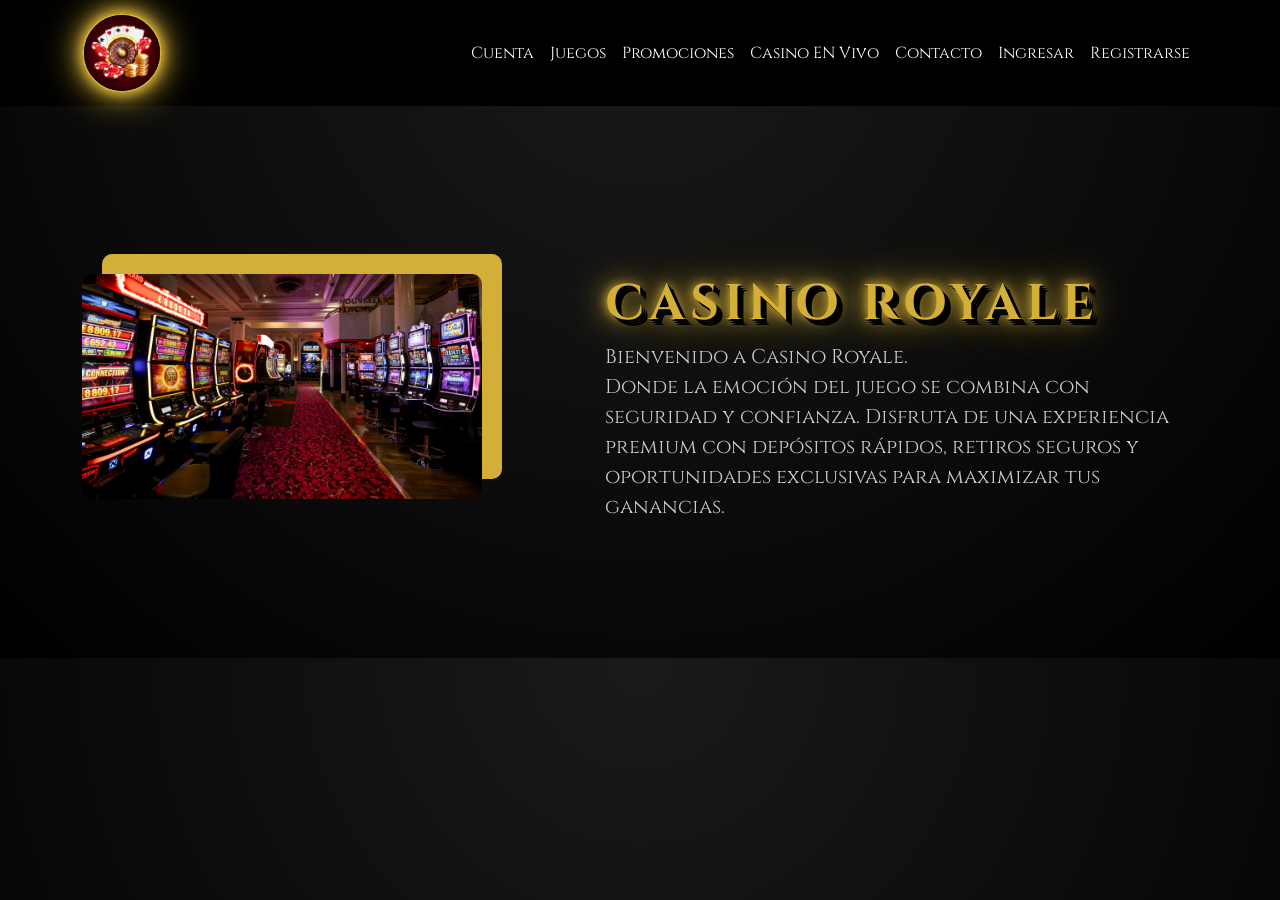
==== src/index.html @ c1e1fdb4 "a" ====
<!DOCTYPE html>
<html lang="en">
<head>
    <meta charset="UTF-8">
    <meta name="viewport" content="width=device-width, initial-scale=1.0">
    <title>Casino Royale</title>
    <link href="https://cdn.jsdelivr.net/npm/bootstrap@5.3.8/dist/css/bootstrap.min.css" rel="stylesheet">
    <link href="https://fonts.googleapis.com/css2?family=Cinzel:wght@400;600;700&display=swap" rel="stylesheet">
    <link rel="stylesheet" href="css/style.css">
</head>
<body>
    <header>
        <nav class="navbar navbar-expand-lg bg-casino">
            <div class="container">
                <a class="navbar-brand" href="#">
                    <img src="img/logo.png" alt="Logo Casino">
                </a>
                <button class="navbar-toggler" type="button" data-bs-toggle="collapse" data-bs-target="#navbarNav">
                    <span class="navbar-toggler-icon"></span>
                </button>

                <div class="collapse navbar-collapse" id="navbarNav">
                    <ul class="navbar-nav ms-auto">
                        <li class="nav-item"><a class="nav-link active" href="#">Home</a></li>
                        <li class="nav-item"><a class="nav-link" href="#">Cuenta</a></li>
                        <li class="nav-item"><a class="nav-link" href="#">Juegos</a></li>
                        <li class="nav-item"><a class="nav-link" href="#">Promociones</a></li>
                        <li class="nav-item"><a class="nav-link" href="#">Casino EN Vivo</a></li>
                        <li class="nav-item"><a class="nav-link" href="#">Contacto</a></li>
                        <li class="nav-item"><a class="nav-link" href="#">Ingresar</a></li>
                        <li class="nav-item"><a class="nav-link" href="#">Registrarse</a></li>
                    </ul>
                </div>
            </div>
        </nav>
    </header>

    <section id="hero" class="mt-5">
        <div class="container">
            <div class="row">

                <article class="col-lg-5">
                    <div class="cont-foto">
                        <img src="img/hero.png" alt="Imagen de Casino" class="img-fluid">
                    </div>
                </article>

                <article class="col-lg-7 cont-info">
                    <h1 class="titulo-casino">Casino Royale</h1>
                    <p>
                        Bienvenido a Casino Royale.<br>
                        Donde la emoción del juego se combina con seguridad y confianza. 
                        Disfruta de una experiencia premium con depósitos rápidos, 
                        retiros seguros y oportunidades exclusivas para maximizar tus ganancias.
                    </p>
                </article>

            </div>
        </div>
    </section>

</body>
</html>
---- src/css/style.css ----
:root{
    --bg-body: linear-gradient(to bottom, #111, #1a1a1a);
    --primary-color: #d4af37;
    --fontSize-tittle: 40px;
    --fontSize-parrafos: 20px;
}

body{
    font-family: 'Cinzel', serif;
    background: radial-gradient(circle at top, #1a1a1a, #000);
    color: white;
}


nav.bg-casino{
    background: #000;
}

.navbar-brand img{
    width: 180px;
}

nav .navbar-brand img{
    width: 80px;              
    height: 80px;             
    object-fit: cover;        
    border-radius: 50%;       
    border: 2px solid #d4af37; 
    box-shadow: 0 0 10px #d4af37,
                0 0 20px #d4af37,
                0 0 40px #d4af37; 
    transition: 0.3s ease;
}

nav .navbar-brand img:hover{
    transform: scale(1.1);
    box-shadow: 0 0 15px #ffd700,
                0 0 30px #ffd700,
                0 0 60px #ffd700;
}

nav.bg-casino ul li a{
    color: #fff;
    position: relative;
}

nav.bg-casino ul li a::after{
    content: "";
    position: absolute;
    width: 0%;
    height: 2px;
    background: var(--primary-color);
    left: 0;
    bottom: -5px;
    transition: .3s;
}

nav.bg-casino ul li a:hover{
    color: var(--primary-color);
}

nav.bg-casino ul li a:hover::after{
    width: 100%;
}

#hero{
    padding: 120px 0;
}

#hero .cont-foto{
    position: relative;
    width: 400px;
}

#hero .cont-foto img{
    position: relative;
    width: 100%;
    z-index: 2;
    border-radius: 10px;
}

#hero .cont-foto::before{
    content: "";
    position: absolute;
    width: 100%;
    height: 100%;
    background: var(--primary-color);
    top: -20px;
    left: 20px;
    z-index: 1;
    border-radius: 10px;
}

#hero .cont-info{
    padding-left: 60px;
}

#hero .cont-info h1{
    font-size: 50px;
    color: var(--primary-color);
}

#hero .cont-info p{
    font-size: var(--fontSize-parrafos);
    color: #ccc;
}


.titulo-casino{
    font-family: 'Cinzel', serif;
    font-size: 75px;
    font-weight: 700;
    text-transform: uppercase;
    letter-spacing: 5px;
    
    color: var(--primary-color);

    text-shadow:
        2px 2px 0 #000,
        4px 4px 0 #000,
        6px 6px 0 #000,
        0 0 10px var(--primary-color),
        0 0 20px var(--primary-color),
        0 0 40px var(--primary-color);

    transition: all 0.3s ease;
}

.titulo-casino:hover{
    transform: scale(1.08);

    text-shadow:
        3px 3px 0 #000,
        6px 6px 0 #000,
        9px 9px 0 #000,
        0 0 15px #ffd700,
        0 0 30px #ffd700,
        0 0 60px #ffd700,
        0 0 100px #ffd700;
}
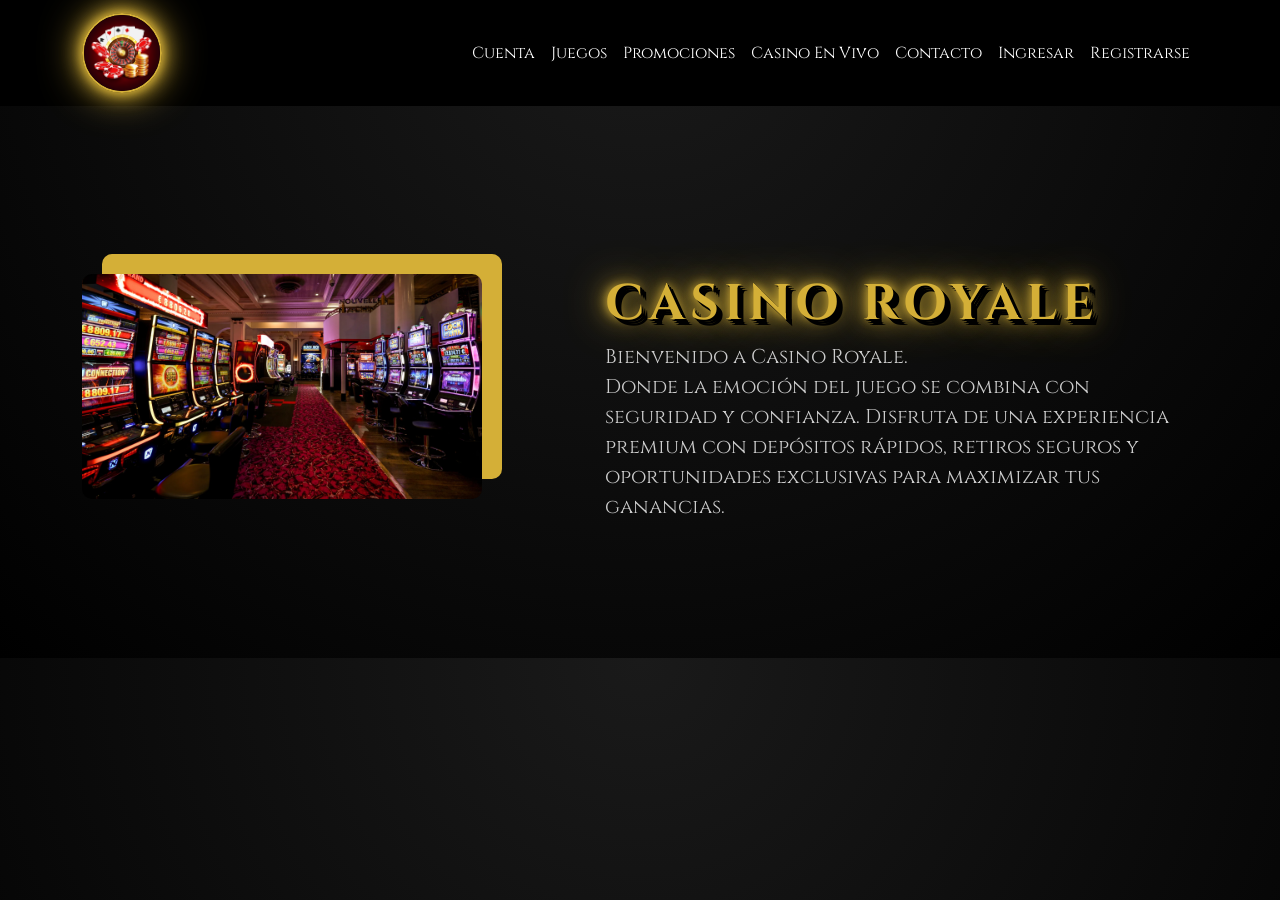
==== commit 1c2affe0: "a" ====
--- a/src/index.html
+++ b/src/index.html
@@ -7,6 +7,7 @@
     <link href="https://cdn.jsdelivr.net/npm/bootstrap@5.3.8/dist/css/bootstrap.min.css" rel="stylesheet">
     <link href="https://fonts.googleapis.com/css2?family=Cinzel:wght@400;600;700&display=swap" rel="stylesheet">
     <link rel="stylesheet" href="css/style.css">
+    <script type="module" src="main.js"></script>
 </head>
 <body>
     <header>
@@ -25,7 +26,7 @@
                         <li class="nav-item"><a class="nav-link" href="#">Cuenta</a></li>
                         <li class="nav-item"><a class="nav-link" href="#">Juegos</a></li>
                         <li class="nav-item"><a class="nav-link" href="#">Promociones</a></li>
-                        <li class="nav-item"><a class="nav-link" href="#">Casino EN Vivo</a></li>
+                        <li class="nav-item"><a class="nav-link" href="#">Casino En Vivo</a></li>
                         <li class="nav-item"><a class="nav-link" href="#">Contacto</a></li>
                         <li class="nav-item"><a class="nav-link" href="#">Ingresar</a></li>
                         <li class="nav-item"><a class="nav-link" href="#">Registrarse</a></li>
